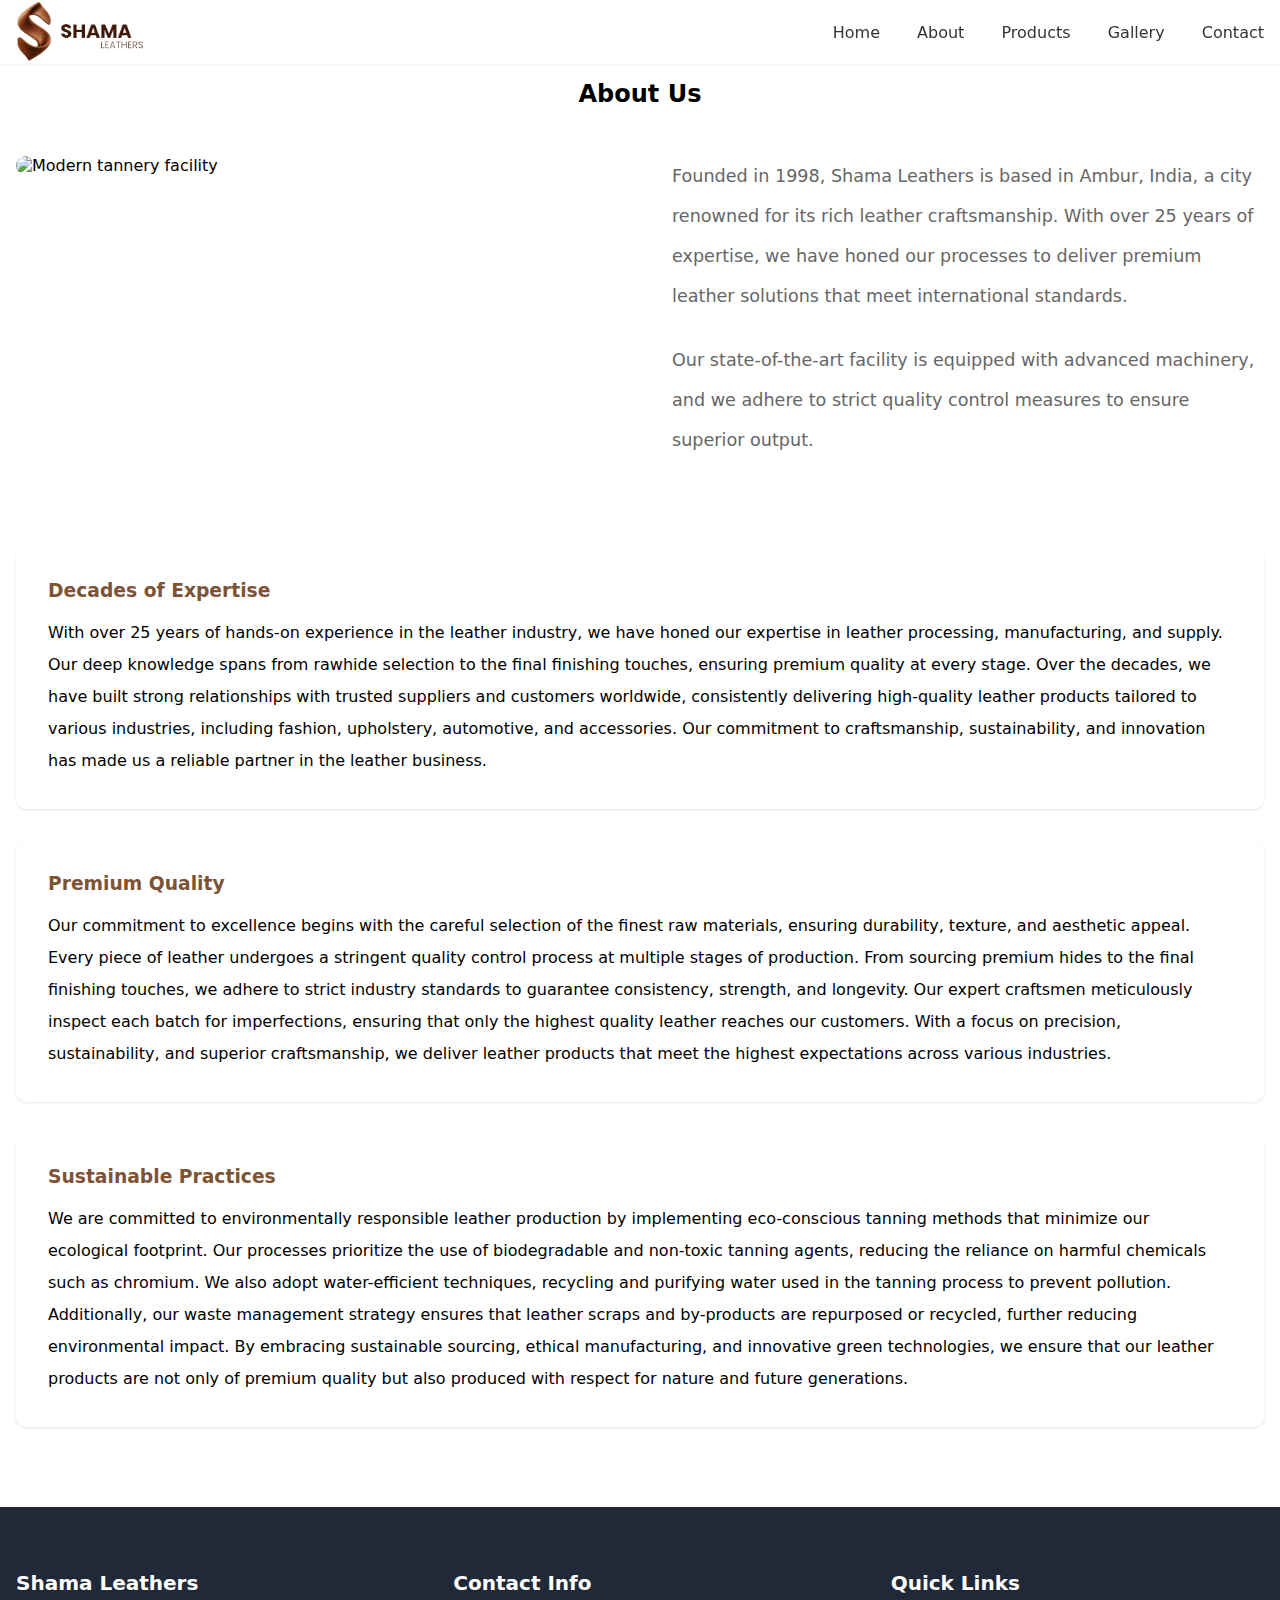
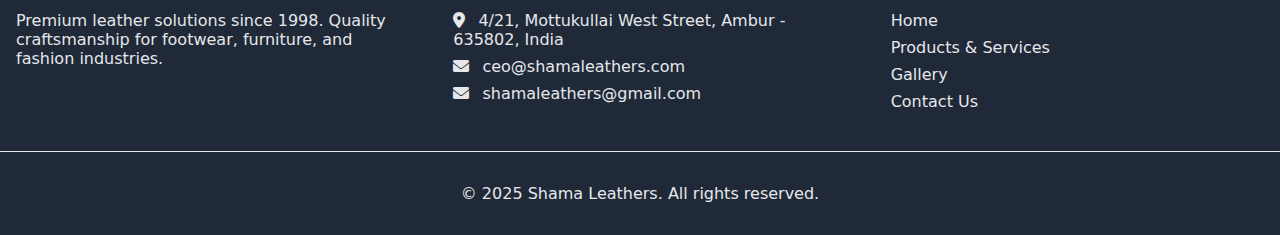
==== about.html @ 92affe93 "separate page commit" ====
<!DOCTYPE html>
<html lang="en">
    <head>
        <meta charset="UTF-8">
        <meta name="viewport" content="width=device-width, initial-scale=1.0">
        <title>About Us</title>
        <link rel="shortcut icon" href="img/favicon.ico" type="image/x-icon">
        <link rel="stylesheet" href="https://cdnjs.cloudflare.com/ajax/libs/font-awesome/6.0.0/css/all.min.css">
        <style>
 /* Navigation */
*{
    margin: 0;
    padding: 0;
    box-sizing: border-box;
}

body{
    font-family: system-ui, -apple-system, BlinkMacSystemFont, 'Segoe UI', Roboto, Oxygen, Ubuntu, Cantarell, 'Open Sans', 'Helvetica Neue', sans-serif;
}

:root {
    --primary-color: hsl(25, 40%, 35%);
    --primary-dark: hsl(25, 40%, 25%);
    --text-color: #333;
    --text-light: #666;
    --background-light: #f8f8f8;
    --white: #ffffff;
    --gray-100: #f3f4f6;
    --gray-200: #e5e7eb;
    --gray-800: #1f2937;
    --shadow-sm: 0 1px 2px 0 rgba(0, 0, 0, 0.05);
    --shadow: 0 1px 3px 0 rgba(0, 0, 0, 0.1);
}
.navbar {
    background-color: var(--white);
    box-shadow: var(--shadow-sm);
    position: fixed;
    width: 100%;
    top: 0;
    /* border: 1px solid; */
    z-index: 999;
}

.navbar .container-1 {
    display: flex;
    justify-content: space-between;
    align-items: center;
    height: 4rem;
    max-width: 1280px;
    margin: 0 auto;
    padding: 0 1rem;
}

.logo {
    /* border: 1px solid; */
    height: 100%;
}

.logo img{
    object-fit: cover;
    width: 100%;
    height: 100%;
}

.nav-links a {
    color: var(--text-color);
    text-decoration: none;
    margin-left: 2rem;
    font-weight: 500;
}

.nav-links a:hover {
    color: var(--primary-color);
}

.mobile-menu-btn {
    display: none;
}

/* About Section */

h2{
    text-align: center;
}

.about-section {
    padding: 5rem 1rem;
    background: white;
}

.about-content {
    display: grid;
    grid-template-columns: 1fr 1fr;
    gap: 4rem;
    margin-top: 3rem;
}

.about-image img {
    width: 100%;
    height: 400px;
    object-fit: cover;
    border-radius: 10px;
}

.about-text{
    /* border: 1px solid; */
    display: flex;
    flex-direction: column;
    justify-content: center;
}

.about-text p {
    margin-bottom: 1.5rem;
    font-size: 1.1rem;
    color: #666;
    line-height: 40px;
}

.about-cards {
    display: grid;
    grid-template-columns: repeat(auto-fit, minmax(1fr, 1fr));
    gap: 2rem;
    margin-top: 4rem;
}

.about-card {
    padding: 2rem;
    background: white;
    border-radius: 10px;
    box-shadow: var(--shadow);
    transition: 0.5s;
}

.about-card p{
    line-height: 2;
}

.about-card:hover {
    transform: translateX(-10px);
}

.about-card h3 {
    color: var(--primary-color);
    margin-bottom: 1rem;
}

/* Footer */
.footer {
    background-color: var(--gray-800);
    color: var(--white);
    padding: 4rem 0 2rem;
}

.footer-grid {
    display: grid;
    grid-template-columns: repeat(auto-fit, minmax(250px, 1fr));
    gap: 2rem;
    margin-bottom: 2rem;
}

.footer-section h3 {
    padding: 0 1rem;
    margin-bottom: 1rem;
    font-size: 1.25rem;
}

.footer-section p {
    padding: 0 1rem;
    color: var(--gray-200);
    margin-bottom: 0.5rem;
}

.footer-section a {
    padding: 0 1rem;
    color: var(--gray-200);
    text-decoration: none;
    display: block;
    margin-bottom: 0.5rem;
}

.footer-section a:hover {
    color: var(--white);
}

.footer-section i {
    margin-right: 0.5rem;
}

.footer-bottom {
    text-align: center;
    padding-top: 2rem;
    border-top: 1px solid var(--gray-200);
    color: var(--gray-200);
}

/* Responsive Design */
@media (max-width: 768px) {
    .mobile-menu-btn {
        display: block;
        background: none;
        border: none;
        color:var(--text-color);
        font-size: 1.5rem;
        cursor: pointer;
    }

    .nav-links {
        display: none;
        position: absolute;
        top: 4rem;
        left: 0;
        right: 0;
        background: var(--white);
        padding: 1rem;
        box-shadow: var(--shadow);
    }
    
    .nav-links.active {
        display: flex;
        flex-direction: column;
    }
    
    .nav-links a {
        margin: 0.5rem 0;
        padding: 0.5rem 1rem;
    }
    
    .about-content{
        grid-template-columns: 1fr;
        gap: 2rem;
    }
    
}

    </style>
    </head>
    <body>
    <!-- About Section -->
    <nav class="navbar">
        <div class="container-1">
            <div class="logo"><img src="img/Shamalogo3.png" alt=""></div>
            <div class="nav-links">
                <a href="index.html">Home</a>
                <a href="about.html">About</a>
                <a href="product.html">Products</a>
                <a href="gallery.html">Gallery</a>
                <a href="index.html#contact">Contact</a>
            </div>
            <button class="mobile-menu-btn">
                <i class="fas fa-bars"></i>
            </button>
        </div>
    </nav>
    <section id="about" class="about-section">
        <div class="container-1">
            <h2>About Us</h2>
            <div class="about-content">
                <div class="about-image">
                    <img src="https://stanindia.com/wp-content/uploads/2021/11/leather-moving.jpg" alt="Modern tannery facility">
                </div>
                <div class="about-text">
                    <p>Founded in 1998, Shama Leathers is based in Ambur, India, a city renowned for its rich leather craftsmanship. With over 25 years of expertise, we have honed our processes to deliver premium leather solutions that meet international standards.</p>
                    <p>Our state-of-the-art facility is equipped with advanced machinery, and we adhere to strict quality control measures to ensure superior output.</p>
                </div>
            </div>
            <div class="about-cards">
                <div class="about-card">
                    <h3>Decades of Expertise</h3>
                    <p>With over 25 years of hands-on experience in the leather industry, we have honed our expertise in leather processing, 
                       manufacturing, and supply. Our deep knowledge spans from rawhide selection to the final finishing touches, ensuring 
                       premium quality at every stage. Over the decades, we have built strong relationships with trusted suppliers and customers 
                       worldwide, consistently delivering high-quality leather products tailored to various industries, including fashion, 
                       upholstery, automotive, and accessories. Our commitment to craftsmanship, sustainability, and innovation has made us 
                       a reliable partner in the leather business.</p>
                </div>
                <div class="about-card">
                    <h3>Premium Quality</h3>
                    <p>Our commitment to excellence begins with the careful selection of the finest raw materials, ensuring durability, 
                       texture, and aesthetic appeal. Every piece of leather undergoes a stringent quality control process at multiple stages 
                       of production. From sourcing premium hides to the final finishing touches, we adhere to strict industry standards to 
                       guarantee consistency, strength, and longevity. Our expert craftsmen meticulously inspect each batch for imperfections, 
                       ensuring that only the highest quality leather reaches our customers. With a focus on precision, sustainability, and 
                       superior craftsmanship, we deliver leather products that meet the highest expectations across various industries.</p>
                </div>
                <div class="about-card">
                    <h3>Sustainable Practices</h3>
                    <p>We are committed to environmentally responsible leather production by implementing eco-conscious tanning methods that 
                       minimize our ecological footprint. Our processes prioritize the use of biodegradable and non-toxic tanning agents, 
                       reducing the reliance on harmful chemicals such as chromium. We also adopt water-efficient techniques, recycling and 
                       purifying water used in the tanning process to prevent pollution. Additionally, our waste management strategy ensures 
                       that leather scraps and by-products are repurposed or recycled, further reducing environmental impact. By embracing 
                       sustainable sourcing, ethical manufacturing, and innovative green technologies, we ensure that our leather products 
                       are not only of premium quality but also produced with respect for nature and future generations.</p>
                </div>
            </div>
        </div>
    </section>
    <!-- Footer -->
    <footer class="footer">
        <div class="container">
            <div class="footer-grid">
                <div class="footer-section">
                    <!-- <div class="footerlogo"><img src="img/Shamalogo3.png" alt=""></div> -->
                    <h3>Shama Leathers</h3>
                    <p>Premium leather solutions since 1998. Quality craftsmanship for footwear, furniture, and fashion industries.</p>
                </div>
                <div class="footer-section">
                    <h3>Contact Info</h3>
                    <p><i class="fas fa-map-marker-alt"></i> 4/21, Mottukullai West Street, Ambur - 635802, India</p>
                    <p><i class="fas fa-envelope"></i> ceo@shamaleathers.com</p>
                    <p><i class="fas fa-envelope"></i> shamaleathers@gmail.com</p>
                </div>
                <div class="footer-section">
                    <h3>Quick Links</h3>
                    <a href="index.html">Home</a>
                    <a href="product.html">Products & Services</a>
                    <a href="gallery.html">Gallery</a>
                    <a href="index.html#contact">Contact Us</a>
                </div>
            </div>
            <div class="footer-bottom">
                <p>&copy; 2025 Shama Leathers. All rights reserved.</p>
            </div>
        </div>
    </footer>
    <script>
        // Mobile Navigation Toggle
const mobileMenuBtn = document.querySelector('.mobile-menu-btn');
const navLinks = document.querySelector('.nav-links');

mobileMenuBtn.addEventListener('click', () => {
  navLinks.classList.toggle('active');
});

// Update footer year automatically
document.getElementById('year').textContent = new Date().getFullYear();
  

// Mobile menu toggle
document.querySelector('.mobile-menu-btn').addEventListener('click', function() {
 document.querySelector('.nav-links').classList.toggle('active');
});

    </script>
</body>
</html>
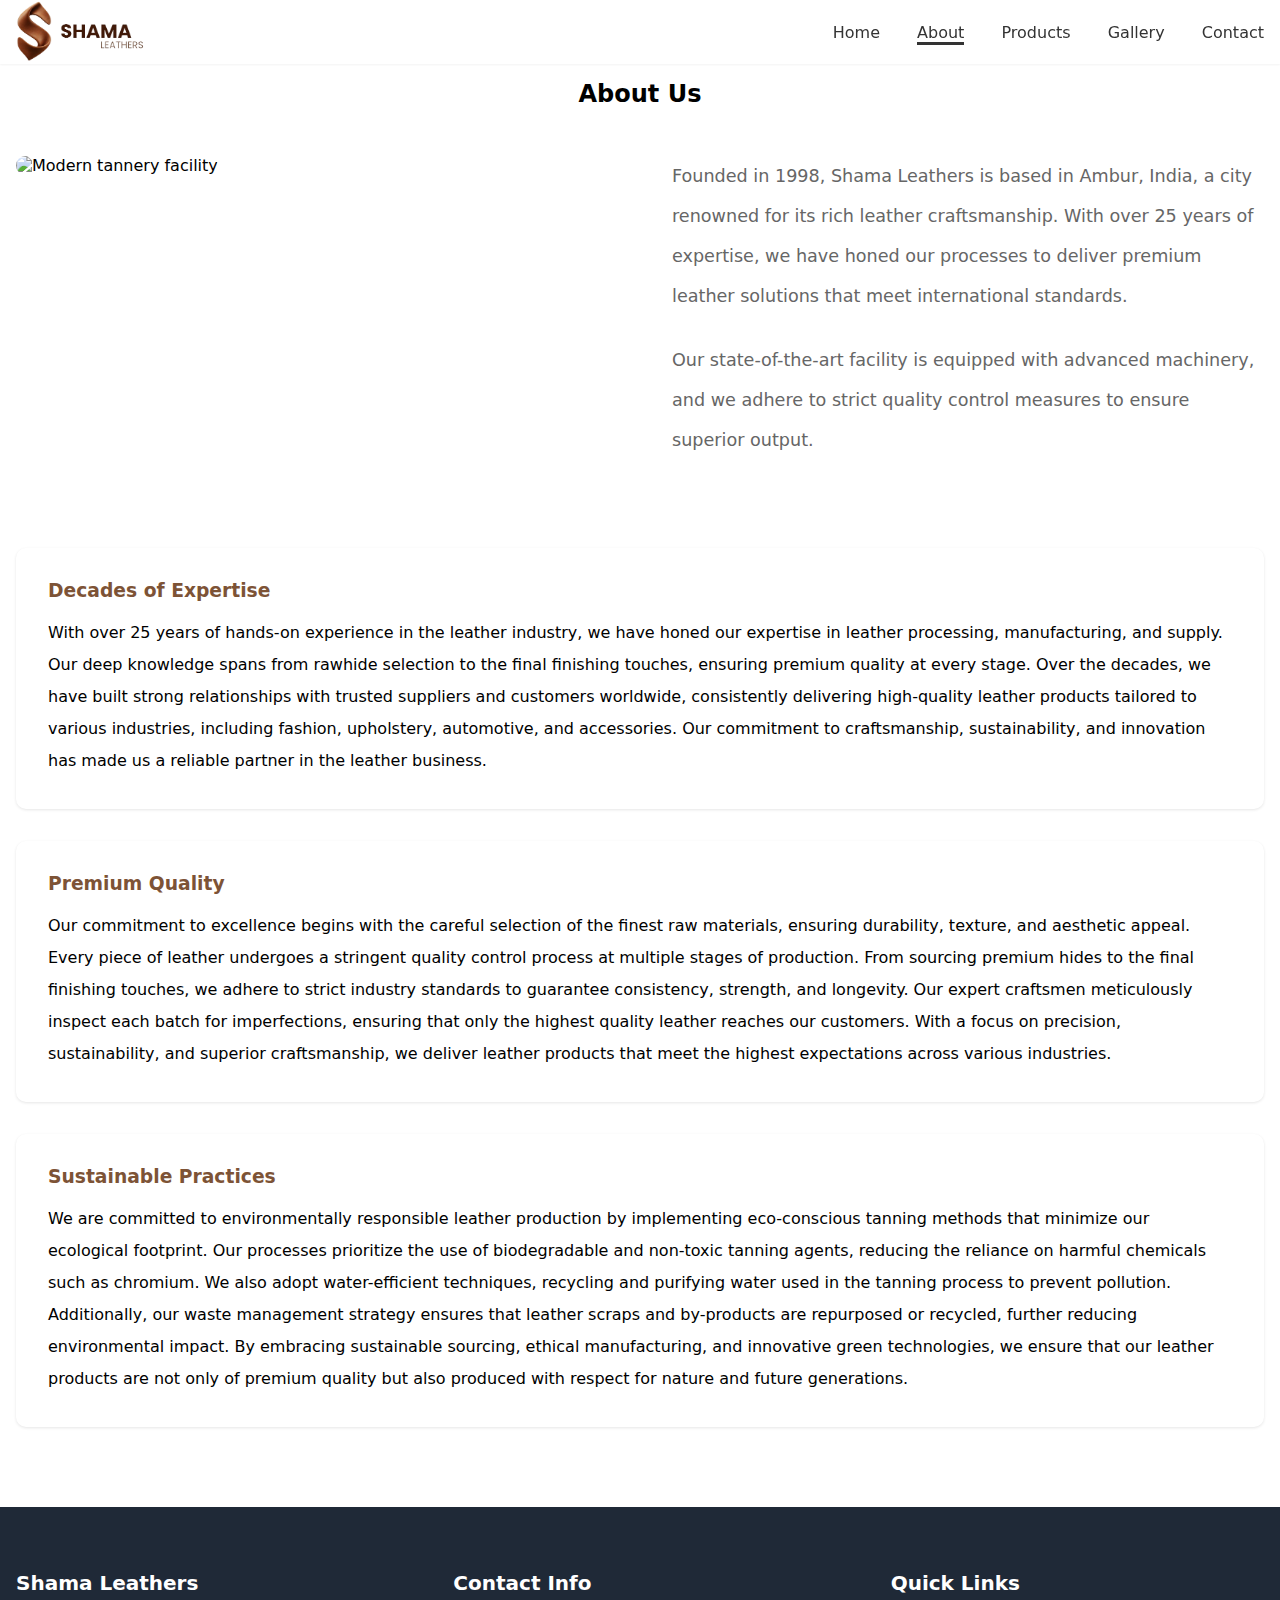
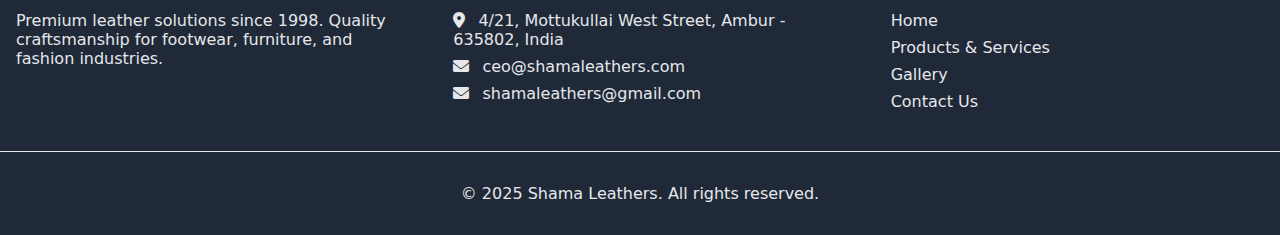
==== commit 226f77fc: "Updated commit" ====
--- a/about.html
+++ b/about.html
@@ -7,8 +7,10 @@
         <link rel="shortcut icon" href="img/favicon.ico" type="image/x-icon">
         <link rel="stylesheet" href="https://cdnjs.cloudflare.com/ajax/libs/font-awesome/6.0.0/css/all.min.css">
         <style>
+
  /* Navigation */
-*{
+
+ *{
     margin: 0;
     padding: 0;
     box-sizing: border-box;
@@ -37,7 +39,6 @@
     position: fixed;
     width: 100%;
     top: 0;
-    /* border: 1px solid; */
     z-index: 999;
 }
 
@@ -52,7 +53,6 @@
 }
 
 .logo {
-    /* border: 1px solid; */
     height: 100%;
 }
 
@@ -67,6 +67,10 @@
     text-decoration: none;
     margin-left: 2rem;
     font-weight: 500;
+}
+
+.a{
+    border-bottom: 3px solid var(--text-color);
 }
 
 .nav-links a:hover {
@@ -145,6 +149,7 @@
 }
 
 /* Footer */
+
 .footer {
     background-color: var(--gray-800);
     color: var(--white);
@@ -194,6 +199,7 @@
 }
 
 /* Responsive Design */
+
 @media (max-width: 768px) {
     .mobile-menu-btn {
         display: block;
@@ -235,23 +241,28 @@
     </style>
     </head>
     <body>
-    <!-- About Section -->
-    <nav class="navbar">
-        <div class="container-1">
-            <div class="logo"><img src="img/Shamalogo3.png" alt=""></div>
-            <div class="nav-links">
-                <a href="index.html">Home</a>
-                <a href="about.html">About</a>
-                <a href="product.html">Products</a>
-                <a href="gallery.html">Gallery</a>
-                <a href="index.html#contact">Contact</a>
-            </div>
-            <button class="mobile-menu-btn">
-                <i class="fas fa-bars"></i>
-            </button>
-        </div>
-    </nav>
-    <section id="about" class="about-section">
+
+        <!-- Navigation -->
+        
+        <nav class="navbar">
+            <div class="container-1">
+                <div class="logo"><img src="img/Shamalogo3.png" alt=""></div>
+                <div class="nav-links">
+                    <a href="index.html">Home</a>
+                    <a class="a" href="about.html">About</a>
+                    <a href="product.html">Products</a>
+                    <a href="gallery.html">Gallery</a>
+                    <a href="index.html#contact">Contact</a>
+                </div>
+                <button class="mobile-menu-btn">
+                    <i class="fas fa-bars"></i>
+                </button>
+            </div>
+        </nav>
+
+        <!-- About Section -->
+    
+        <section id="about" class="about-section">
         <div class="container-1">
             <h2>About Us</h2>
             <div class="about-content">
@@ -324,7 +335,8 @@
         </div>
     </footer>
     <script>
-        // Mobile Navigation Toggle
+// Mobile Navigation Toggle
+
 const mobileMenuBtn = document.querySelector('.mobile-menu-btn');
 const navLinks = document.querySelector('.nav-links');
 
